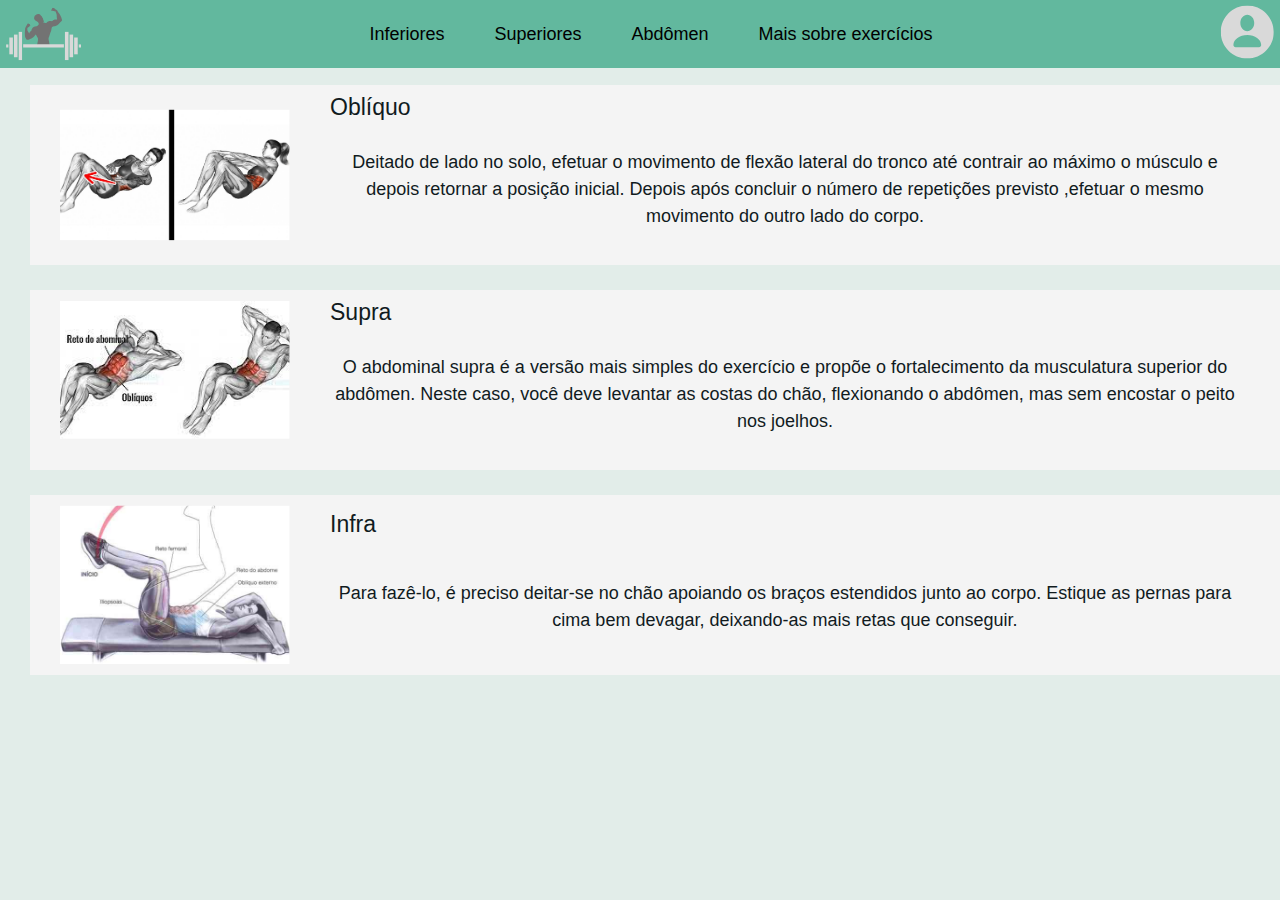
==== pages/abdomen.html @ ecba3f3d "first commit" ====
<!DOCTYPE html>
<html lang="en">
  <head>
    <meta charset="UTF-8" />
    <meta name="viewport" content="width=device-width, initial-scale=1.0" />
    <title>BeHealthy</title>

    <link rel="stylesheet" href="/style.css" />
  </head>
  <body>
    <header class="head">
      <img src="/icons/muscles2.svg" alt="" class="halter" />

      <div class="links">
        <a href="./pages/main.html">Inferiores</a>
        <a href="./pages/superior.html">Superiores</a>
        <a href="./pages/abdomen.html">Abdômen</a>
        <a href="/">Mais sobre exercícios</a>
      </div>

      <button class="user">
        <a href="./pages/user.html">
          <img src="/icons/usuario.svg" alt="" class="log" />
        </a>
      </button>
    </header>

    <main>
      <div class="text">
        <div class="training">
          <img src="/assets/abdomen/obliquo.svg" alt="" />
        </div>

        <div id="content">
        <h1>Oblíquo</h1>

        <p>
          Deitado de lado no solo, efetuar o movimento de flexão lateral do
          tronco até contrair ao máximo o músculo e depois retornar a posição
          inicial. Depois após concluir o número de repetições previsto ,efetuar
          o mesmo movimento do outro lado do corpo.
        </p>
      </div>
    </div>

      <div class="text">
        <div class="training">
          <img src="/assets/abdomen/supra.svg" alt="" />
        </div>

        <div id="content">
        <h1>Supra</h1>

        <p>
          O abdominal supra é a versão mais simples do exercício e propõe o
          fortalecimento da musculatura superior do abdômen. Neste caso, você
          deve levantar as costas do chão, flexionando o abdômen, mas sem
          encostar o peito nos joelhos.
        </p>
      </div>
    </div>

      <div class="text">
        <div class="training">
          <img src="/assets/abdomen/infra.svg" alt="" />
        </div>

        <div id="content">
        <h1>Infra</h1>

        <p>
          Para fazê-lo, é preciso deitar-se no chão apoiando os braços
          estendidos junto ao corpo. Estique as pernas para cima bem devagar,
          deixando-as mais retas que conseguir.
        </p>
      </div>
    </div>
    </main>
  </body>
</html>
---- style.css ----
* {
  box-sizing: border-box;
  padding: 0;
  margin: 0;
}

:root {
  font-size: clamp(40%, 1% + 2vw, 62.5%);

  /* colors */
  
 --bg-color: #E2EDE9;
 --ft-footer-color: #62B89E;
 --ff-color: #111B1E;
 --fc-text: #000000;
 --btn-color: #A6A6A6;
 --sv-save-color: #746c74; 
 --bg-back-text-color:#F4F4F4;
 --btn-register: #D2E4DE;

 /* fonts */

 --fz-text: 1.8rem;
 --fz-title: 2.3rem;
 --fz-primary-title: 4rem;
}

body {
  font-family: 'Montserrat', sans-serif;
  font-weight: 400;

  background-color: var(--bg-color);

  color: var(--ff-color);
  position: relative;
  
  width: 100vw;
  height: 100vh;

  align-items: center;
}

section {
  display: flex;
  
  align-items: center;
}

section h1{
  font-family: 'Libre Baskerville', serif;
  font-weight: 400;

  padding: 0rem 11rem;
  
  font-size: var(--fz-primary-title);
  text-align: center;
}

section h1 span {
  font-weight: 700;
  color: var(--fc-text);
}

nav {
  display: flex;
}

.content {
  display: flex;
  flex-direction: column;
  
  align-items: center;
}

#content {
  display: flex;
  justify-content: flex-start;
  align-items: center;
  flex-wrap: wrap;
}

.btn button {
  margin-top: 8.5rem;

  border: none;
  border-radius: 2rem;
  padding: 1.8rem 7.5rem;

  cursor: pointer;

  background-color: var(--btn-color);
}

.btn button a {
  text-decoration: none;
  color: var(--fc-text);
  font-size: var(--fz-title);
} 

.btn button:hover {
  transform: scale(1.1);
  background-color: #9e9e9e;
}








/*----- Cabeçalho -----*/
.head {
  display: flex;
  justify-content: space-between;
  padding: .5rem;

  /* display: none; */
  text-align: center;
  align-items: center;

  position: fixed;
  top: 0;
  width: 100%;

  z-index: 110;
}

.head a {
  color: var(--fc-text);
  font-size: 1.5rem;
  line-height: 1.4rem;

  gap: 10rem;


  text-decoration: none;
}

.links {
  display: flex;
  gap: 5rem;
  align-items: center;
}

.links a {
  font-size: var(--fz-text);
}









/* ----- Tela de login ----- */

.user {
  background-color:#62B89E;
  border: none;
}

#btn-log {
  background-color: var(--btn-register);
}

#btn-log:hover {
  background-color: #bed6ce;
}







/*----- Segunda tela -----*/

header {
  padding: .5rem;
  

  background-color: #62B89E;
  justify-content: space-between;
}

header .log {
  padding: 0;
}

/* main */

main {
display: flex;
flex-direction: column;

padding: 8.5rem 0 4rem 3rem;
}

.text {
  display: flex;
  background-color: var(--bg-back-text-color);

  height: 18rem;
  margin-bottom: 2.5rem;
}

.text h1 {
  font-weight: 400;

  text-align: center;
  
  
  
  font-size: var(--fz-title);
  line-height: 3.5rem;
}

.text p {
  display: flex;
  padding: 1.5rem 4rem 3rem 0;

  text-align: center;
  align-items: center;

  font-size: var(--fz-text);
  line-height: 2.7rem;
}

.text img {
  display: flex;
  width: 23rem;
  height: 18rem;
}

.text .training img{
  display: flex;
  margin-inline: 3rem 4rem;
}


/* ----- usuario ----- */

#body {
  display: flex;
  justify-content: center;
  align-items: center;

  position: relative;
  top: 15rem;
  /* font-family: 'Montserrat', sans-serif; */
}

.register {
  background-color: var(--ft-footer-color);
  width: 40rem;

  border-radius: 2rem;
  padding: 2rem 4rem;
}

body #body #user {
  display: flex;
  flex-direction: column;
  gap: 1rem;
}

#body .register h1 {
  display: flex;
  justify-content: center;
  
  font-weight: 400;
}


#body input{
  background-color: var(--bg-color);
  border: none;
  border-radius: 2rem;
  height: 4rem;
}

#body label {
  font-size: --;
}

#body .register #inputs {
  margin-top: 2rem;
}

#body .register #inputs input {
  width: 100%;
}

#body .register button {
  display: flex;
  justify-content: space-between;

  padding: 1.2rem 4rem;
  border-radius: 2rem;
  border: none;

  margin: 0 auto;
  margin-top: 3rem;
}

#body .register a {
  display: flex;
  
  padding: 1.5rem;
  justify-content: center;
  
  font-size: 1.2rem;
  
  color: var(--fc-text);
}
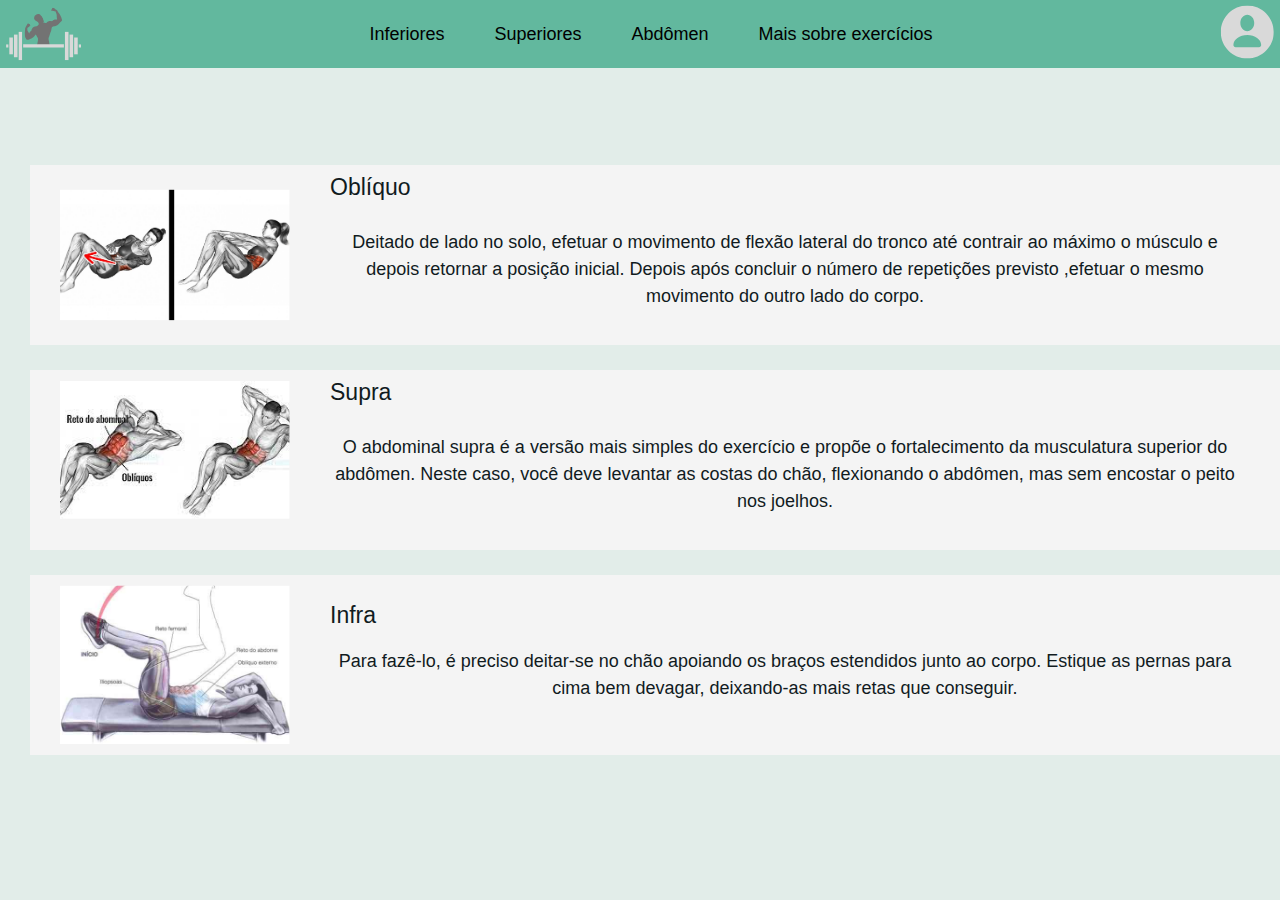
==== commit 370b83c7: "body .infra html" ====
--- a/pages/abdomen.html
+++ b/pages/abdomen.html
@@ -66,7 +66,8 @@
         </div>
 
         <div id="content">
-        <h1>Infra</h1>
+        <div class="infra">
+          <h1>Infra</h1>
 
         <p>
           Para fazê-lo, é preciso deitar-se no chão apoiando os braços
@@ -74,6 +75,7 @@
           deixando-as mais retas que conseguir.
         </p>
       </div>
+        </div>
     </div>
     </main>
   </body>
--- a/style.css
+++ b/style.css
@@ -28,6 +28,9 @@
 body {
   font-family: 'Montserrat', sans-serif;
   font-weight: 400;
+  
+  display: flex;
+  align-items: center;
 
   background-color: var(--bg-color);
 
@@ -37,7 +40,6 @@
   width: 100vw;
   height: 100vh;
 
-  align-items: center;
 }
 
 section {
@@ -77,6 +79,12 @@
   justify-content: flex-start;
   align-items: center;
   flex-wrap: wrap;
+}
+
+#content .infra {
+  display: flex;
+  align-items: flex-start;
+  flex-direction: column;
 }
 
 .btn button {
@@ -245,12 +253,10 @@
 
 #body {
   display: flex;
-  justify-content: center;
-  align-items: center;
-
-  position: relative;
-  top: 15rem;
-  /* font-family: 'Montserrat', sans-serif; */
+  margin: 0 auto;
+  /* justify-content: center; */
+  align-items: center; 
+
 }
 
 .register {
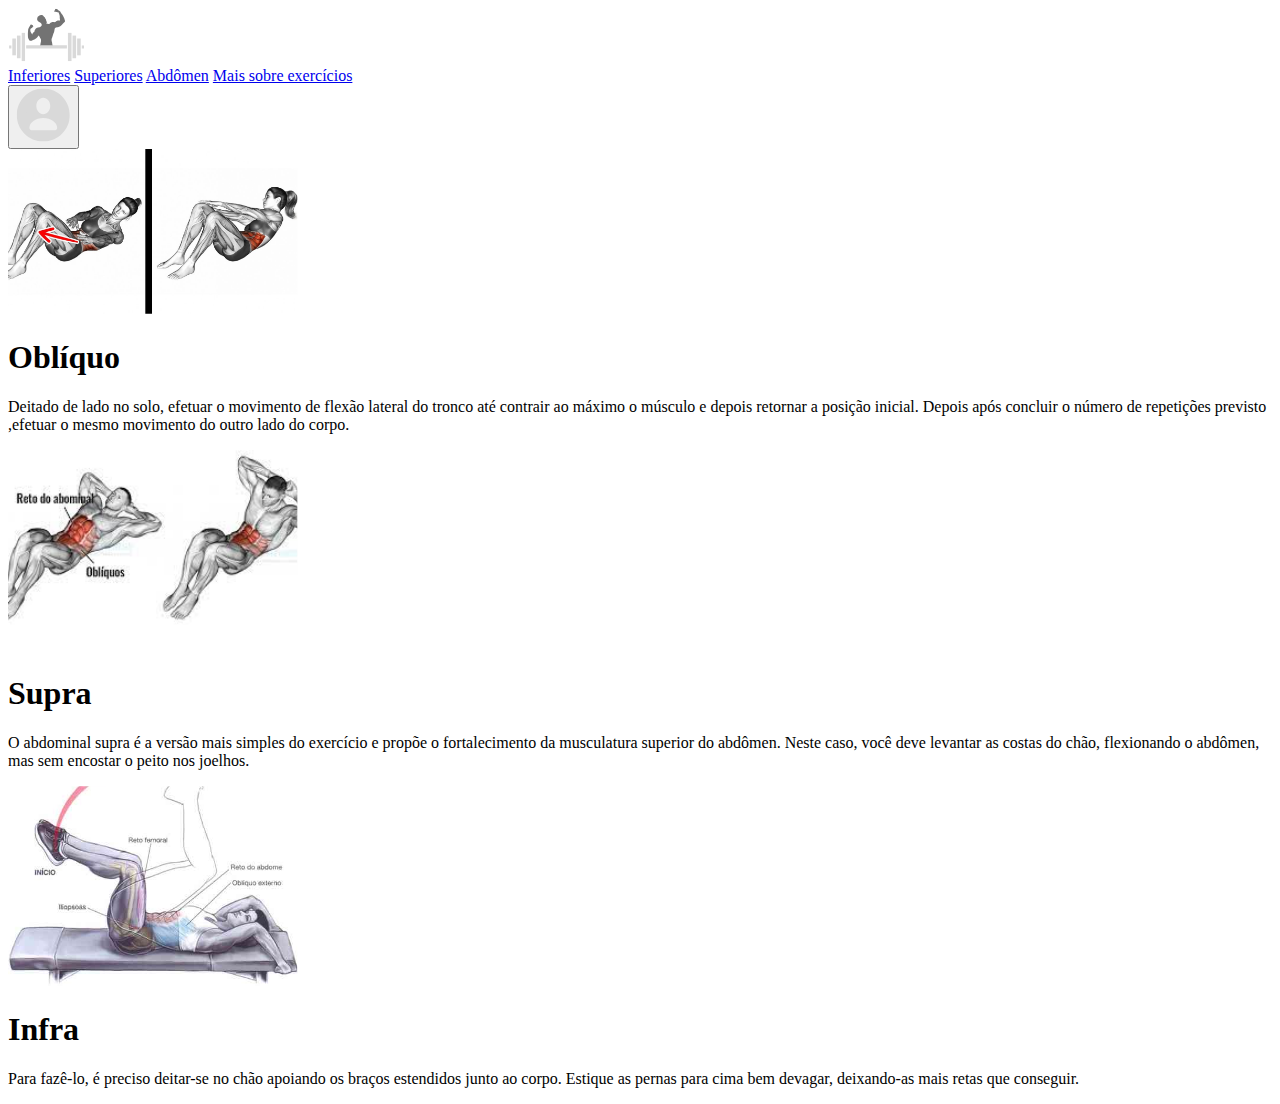
==== commit 09734180: "patch directory" ====
--- a/pages/abdomen.html
+++ b/pages/abdomen.html
@@ -1,18 +1,18 @@
 <!DOCTYPE html>
-<html lang="en">
+<html lang="pt-br">
   <head>
     <meta charset="UTF-8" />
     <meta name="viewport" content="width=device-width, initial-scale=1.0" />
     <title>BeHealthy</title>
 
-    <link rel="stylesheet" href="/style.css" />
+    <link rel="stylesheet" href="./style.css" />
   </head>
   <body>
     <header class="head">
       <img src="/icons/muscles2.svg" alt="" class="halter" />
 
       <div class="links">
-        <a href="./pages/main.html">Inferiores</a>
+        <a href="./pages/inferior.html">Inferiores</a>
         <a href="./pages/superior.html">Superiores</a>
         <a href="./pages/abdomen.html">Abdômen</a>
         <a href="/">Mais sobre exercícios</a>
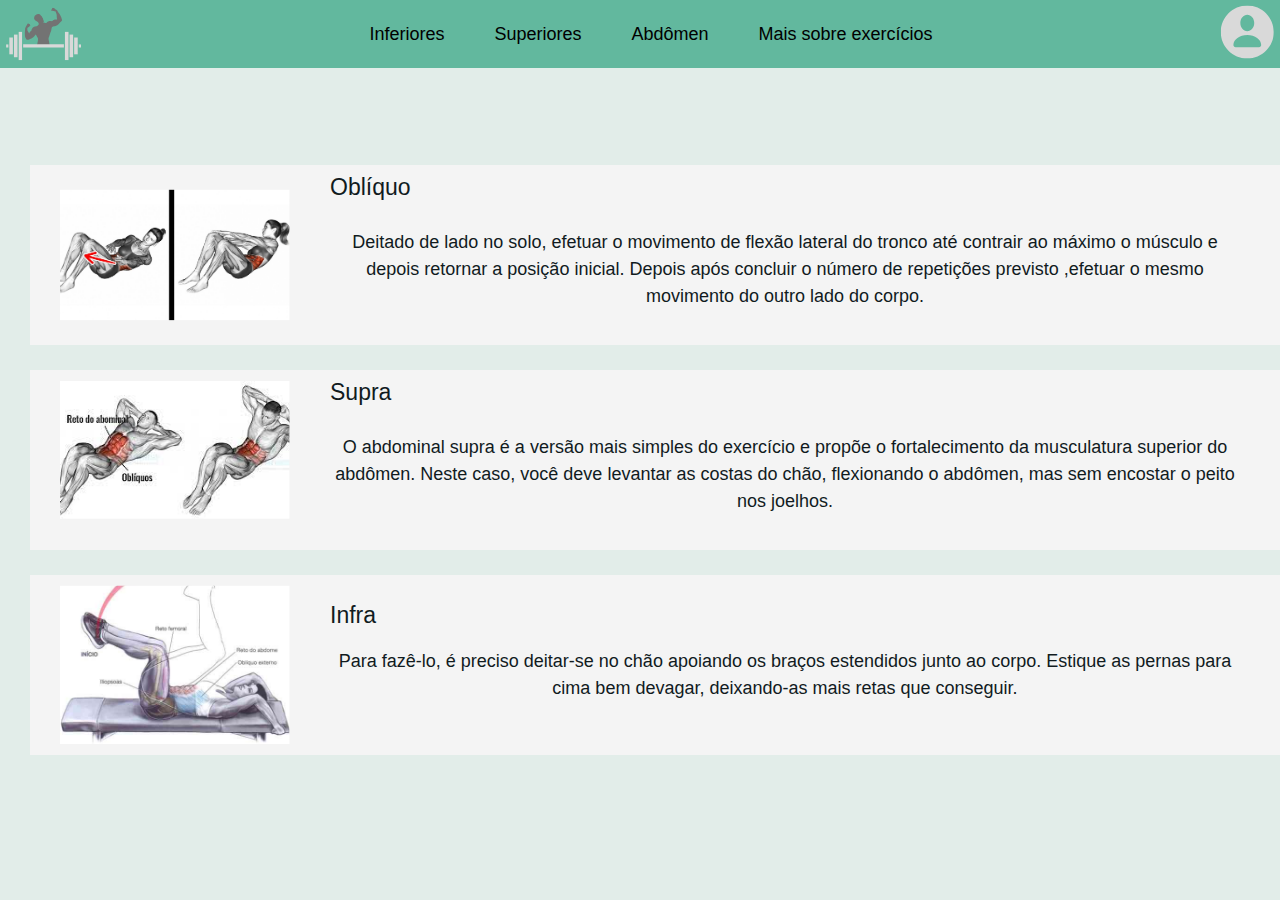
==== commit b5ce771d: "Diretorios" ====
--- a/pages/abdomen.html
+++ b/pages/abdomen.html
@@ -5,7 +5,7 @@
     <meta name="viewport" content="width=device-width, initial-scale=1.0" />
     <title>BeHealthy</title>
 
-    <link rel="stylesheet" href="./style.css" />
+    <link rel="stylesheet" href="../style.css" />
   </head>
   <body>
     <header class="head">
--- a/style.css
+++ b/style.css
@@ -0,0 +1,390 @@
+* {
+  box-sizing: border-box;
+  padding: 0;
+  margin: 0;
+}
+
+:root {
+  font-size: clamp(40%, 1% + 2vw, 62.5%);
+
+  /* colors */
+  
+ --bg-color: #E2EDE9;
+ --ft-footer-color: #62B89E;
+ --ff-color: #111B1E;
+ --fc-text: #000000;
+ --btn-color: #A6A6A6;
+ --sv-save-color: #746c74; 
+ --bg-back-text-color:#F4F4F4;
+ --btn-register: #D2E4DE;
+
+ /* fonts */
+
+ --fz-text: 1.8rem;
+ --fz-title: 2.3rem;
+ --fz-primary-title: 4rem;
+}
+
+body {
+  font-family: 'Montserrat', sans-serif;
+  font-weight: 400;
+  
+  display: flex;
+  align-items: center;
+
+  background-color: var(--bg-color);
+
+  color: var(--ff-color);
+  position: relative;
+  
+  width: 100vw;
+  height: 100vh;
+
+}
+
+section {
+  display: flex;
+  
+  align-items: center;
+}
+
+section h1{
+  font-family: 'Libre Baskerville', serif;
+  font-weight: 400;
+
+  padding: 0rem 11rem;
+  
+  font-size: var(--fz-primary-title);
+  text-align: center;
+}
+
+section h1 span {
+  font-weight: 700;
+  color: var(--fc-text);
+}
+
+nav {
+  display: flex;
+}
+
+.content {
+  display: flex;
+  flex-direction: column;
+  
+  align-items: center;
+}
+
+#content {
+  display: flex;
+  justify-content: flex-start;
+  align-items: center;
+  flex-wrap: wrap;
+}
+
+#content .infra {
+  display: flex;
+  align-items: flex-start;
+  flex-direction: column;
+}
+
+.btn button {
+  margin-top: 8.5rem;
+
+  border: none;
+  border-radius: 2rem;
+  padding: 1.8rem 7.5rem;
+
+  cursor: pointer;
+
+  background-color: var(--btn-color);
+}
+
+.btn button a {
+  text-decoration: none;
+  color: var(--fc-text);
+  font-size: var(--fz-title);
+} 
+
+.btn button:hover {
+  transform: scale(1.1);
+  background-color: #9e9e9e;
+}
+
+
+
+
+
+
+
+
+/*----- Cabeçalho -----*/
+.head {
+  display: flex;
+  justify-content: space-between;
+  padding: .5rem;
+
+  /* display: none; */
+  text-align: center;
+  align-items: center;
+
+  position: fixed;
+  top: 0;
+  width: 100%;
+
+  z-index: 110;
+}
+
+.head a {
+  color: var(--fc-text);
+  font-size: 1.5rem;
+  line-height: 1.4rem;
+
+  gap: 10rem;
+
+
+  text-decoration: none;
+}
+
+.links {
+  display: flex;
+  gap: 5rem;
+  align-items: center;
+}
+
+.links a {
+  font-size: var(--fz-text);
+}
+
+
+
+
+
+
+
+
+
+/* ----- Tela de login ----- */
+
+.user {
+  background-color:#62B89E;
+  border: none;
+}
+
+#btn {
+  display: flex;
+  flex-direction: row;
+}
+
+#btn-log {
+  flex-direction: row;
+  background-color: var(--btn-register);
+}
+
+#btn-log:hover {
+  background-color: #bed6ce;
+}
+
+
+
+
+
+
+
+/*----- Segunda tela -----*/
+
+header {
+  padding: .5rem;
+  
+
+  background-color: #62B89E;
+  justify-content: space-between;
+}
+
+header .log {
+  padding: 0;
+}
+
+/* main */
+
+main {
+display: flex;
+flex-direction: column;
+
+padding: 8.5rem 0 4rem 3rem;
+}
+
+.text {
+  display: flex;
+  background-color: var(--bg-back-text-color);
+
+  height: 18rem;
+  margin-bottom: 2.5rem;
+}
+
+.text h1 {
+  font-weight: 400;
+  margin-right: 1rem;
+
+  text-align: center;
+  
+  
+  
+  font-size: var(--fz-title);
+  line-height: 3.5rem;
+}
+
+.text p {
+  display: flex;
+  padding: 1.5rem 4rem 3rem 0;
+
+  text-align: center;
+  align-items: center;
+
+  font-size: var(--fz-text);
+  line-height: 2.7rem;
+}
+
+.text img {
+  display: flex;
+  width: 23rem;
+  height: 18rem;
+}
+
+.text .training img{
+  display: flex;
+  margin-inline: 3rem 4rem;
+}
+
+
+/* ----- usuario ----- */
+
+#body {
+  display: flex;
+  margin: 0 auto;
+  /* justify-content: center; */
+  align-items: center; 
+
+}
+
+.register {
+  background-color: var(--ft-footer-color);
+  width: 40rem;
+
+  border-radius: 2rem;
+  padding: 2rem 4rem;
+}
+
+body #body #user {
+  display: flex;
+  flex-direction: column;
+  gap: 1rem;
+}
+
+#body .register h1 {
+  display: flex;
+  justify-content: center;
+  
+  font-weight: 400;
+}
+
+
+#body input{
+  background-color: var(--bg-color);
+  border: none;
+  border-radius: 2rem;
+  height: 4rem;
+}
+
+#body label {
+  font-size: --;
+}
+
+#body .register #inputs {
+  margin-top: 2rem;
+}
+
+#body .register #inputs input {
+  width: 100%;
+}
+
+#body .register button {
+  display: flex;
+  justify-content: space-between;
+
+  padding: 1.2rem 4rem;
+  border-radius: 2rem;
+  border: none;
+
+  margin: 0 auto;
+  margin-top: 3rem;
+}
+
+#body .register a {
+  display: flex;
+  
+  padding: 1.5rem;
+  justify-content: center;
+  
+  font-size: 1.5rem;
+  
+  color: var(--fc-text);
+}
+
+
+/* ----- Recuperar senha ----- */
+
+input {
+  padding-left:  2rem;
+}
+
+.container {
+  font-family: 'Montserrat', sans-serif;
+
+  display: flex;
+  flex-direction: column;
+
+  margin: 0 auto;
+}
+
+.container h1 {
+  font-size: var(--fz-primary-title);
+
+  font-weight: 400;
+  margin-bottom: 3rem;
+}
+
+.container #inputs {
+  display: flex;
+  flex-direction: column;
+
+  gap: 1.5rem;
+}
+
+.container #inputs label {
+  font-size: 1.5rem;
+}
+
+.container #inputs input {
+  border: none;
+  background-color: var(--bg-back-text-color);
+
+  height: 4rem;
+  border-radius: 1.4rem;
+
+}
+
+.container button {
+  display: flex;
+  justify-content: center;
+  padding: 1.2rem;
+
+  margin: 1.9rem auto 0;
+
+
+  border: none;
+
+  border-radius: 2rem;
+  width: 15rem;
+
+  background-color: var(--btn-color);
+}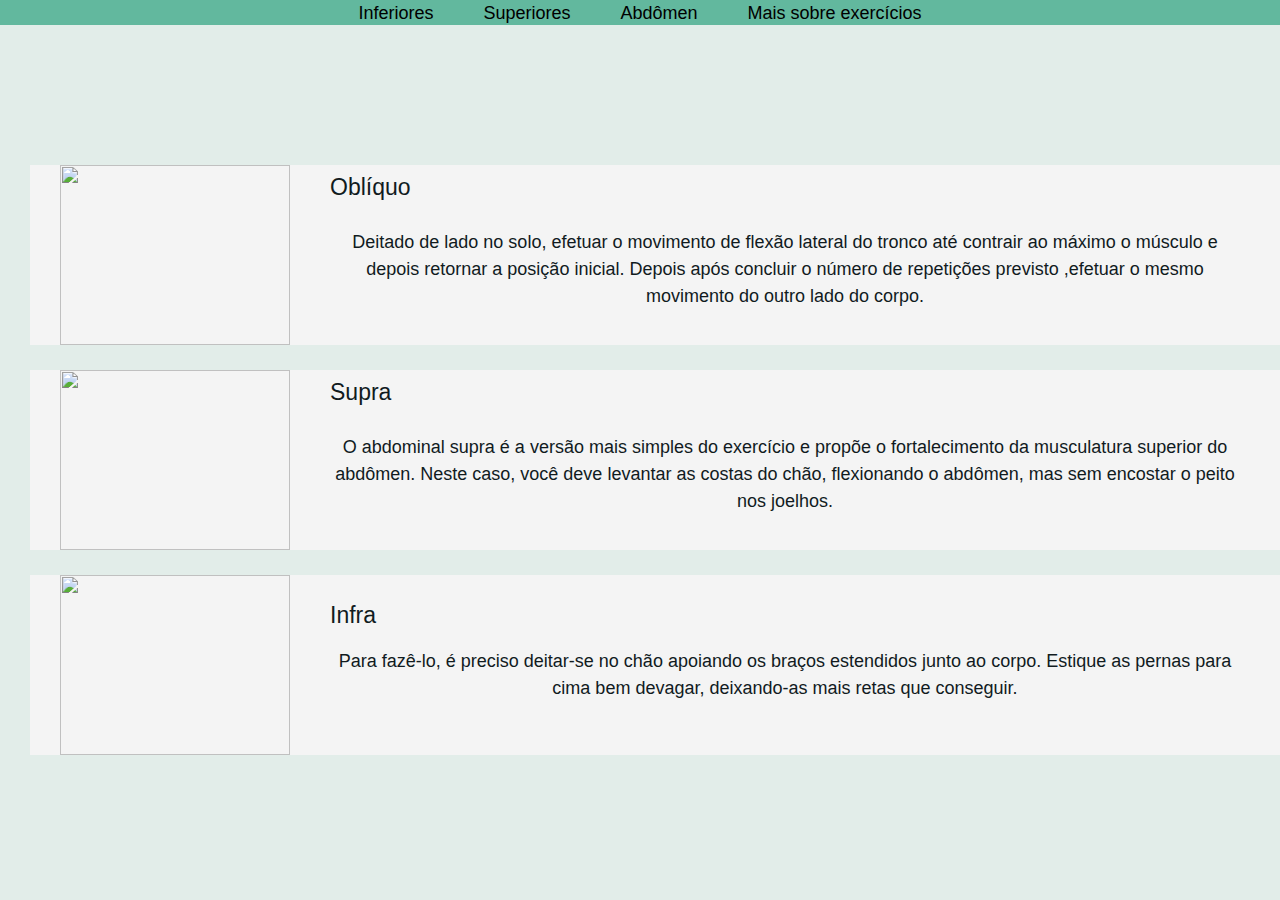
==== commit d947e49e: "Diretorios" ====
--- a/pages/abdomen.html
+++ b/pages/abdomen.html
@@ -9,7 +9,7 @@
   </head>
   <body>
     <header class="head">
-      <img src="/icons/muscles2.svg" alt="" class="halter" />
+      <img src="./icons/muscles2.svg" alt="" class="halter" />
 
       <div class="links">
         <a href="./pages/inferior.html">Inferiores</a>
@@ -20,7 +20,7 @@
 
       <button class="user">
         <a href="./pages/user.html">
-          <img src="/icons/usuario.svg" alt="" class="log" />
+          <img src="./icons/usuario.svg" alt="" class="log" />
         </a>
       </button>
     </header>
@@ -28,7 +28,7 @@
     <main>
       <div class="text">
         <div class="training">
-          <img src="/assets/abdomen/obliquo.svg" alt="" />
+          <img src="./assets/abdomen/obliquo.svg" alt="" />
         </div>
 
         <div id="content">
@@ -45,7 +45,7 @@
 
       <div class="text">
         <div class="training">
-          <img src="/assets/abdomen/supra.svg" alt="" />
+          <img src="./assets/abdomen/supra.svg" alt="" />
         </div>
 
         <div id="content">
@@ -62,7 +62,7 @@
 
       <div class="text">
         <div class="training">
-          <img src="/assets/abdomen/infra.svg" alt="" />
+          <img src="./assets/abdomen/infra.svg" alt="" />
         </div>
 
         <div id="content">
